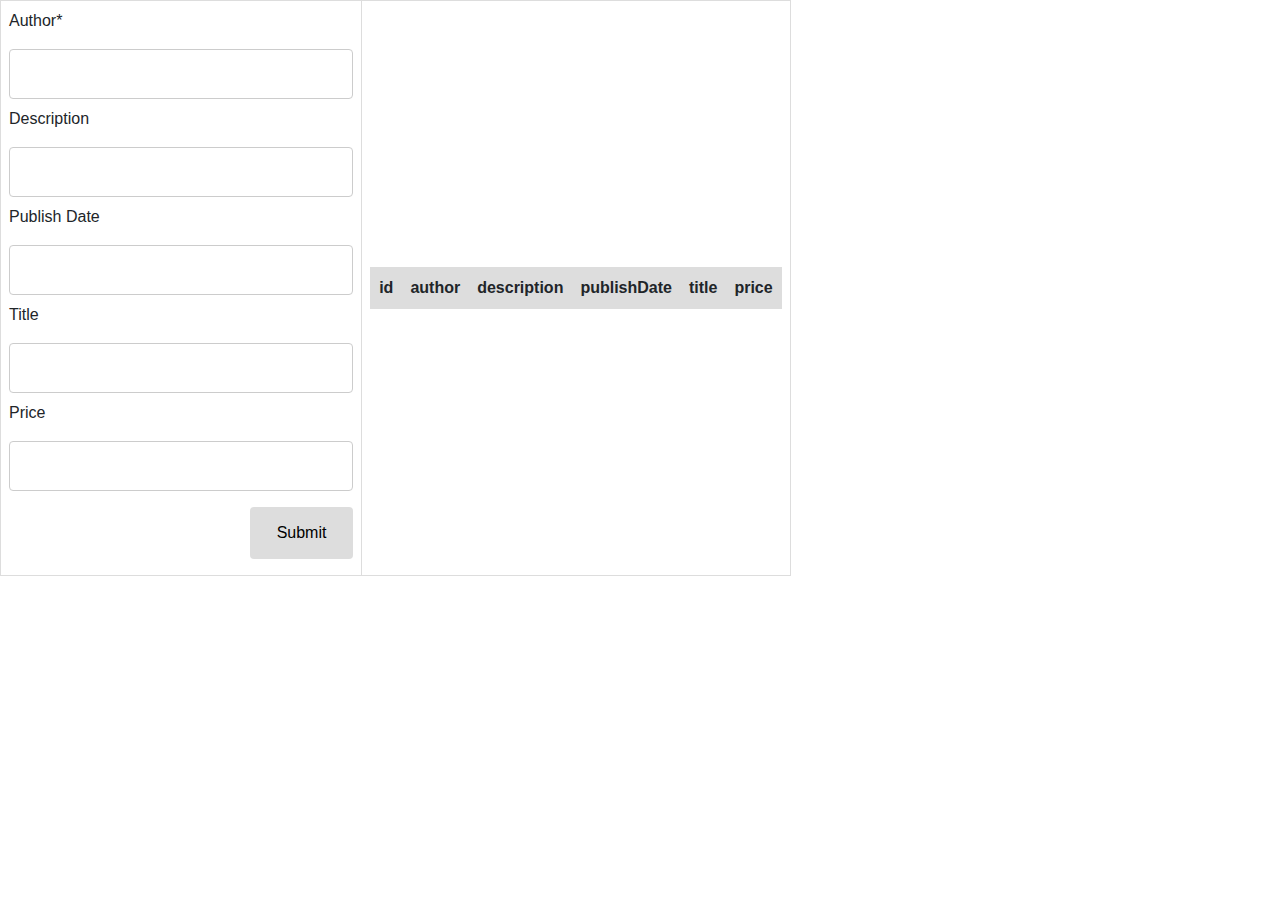
==== index.html @ 5b46f622 "first commit" ====
<!DOCTYPE html>
<html lang="en">
<head>
    <meta charset="UTF-8">
    <meta http-equiv="X-UA-Compatible" content="IE=edge">
    <meta name="viewport" content="width=device-width, initial-scale=1.0">
    <title>Chatbot management</title>
    <link rel="stylesheet" href="styles.css">
    <link rel="stylesheet" href="https://stackpath.bootstrapcdn.com/bootstrap/4.3.1/css/bootstrap.min.css" 
    integrity="sha384-ggOyR0iXCbMQv3Xipma34MD+dH/1fQ784/j6cY/iJTQUOhcWr7x9JvoRxT2MZw1T" crossorigin="anonymous">
    <script src="https://cdnjs.cloudflare.com/ajax/libs/jquery/3.5.1/jquery.min.js"></script>
    
</head>
<body>
    <div class="container">
        <div class="row">
            
        </div>
    
    </div>

    <div>
        <table>
            <tr>
                <td>
                    <form onsubmit="event.preventDefault();onFormSubmit();" autocomplete="off">
                        <div>
                            <label>Author*</label><label class="validation-error hide" id="authorValidationError">This field is required.</label>
                            <input type="text" name="author" id="author">
                        </div>
                        <div>
                            <label>Description</label>
                            <input type="text" name="description" id="description">
                        </div>
                        <div>
                            <label>Publish Date</label>
                            <input type="text" name="publishDate" id="publishDate">
                        </div>
                        <div>
                            <label>Title</label>
                            <input type="text" name="title" id="title">
                        </div>
                        <div>
                            <label>Price</label>
                            <input type="text" name="price" id="price">
                        </div>
                        <div  class="form-action-buttons">
                            <input type="submit" value="Submit">
                            
                        </div>
                    </form>
                </td>
                <td>
                    <table class="list" id="employeeList">
                        <thead>
                            <tr>
                        <th>id</th>
                        <th>author</th>
                        <th>description</th>
                        <th>publishDate</th>
                        <th>title</th>
                        <th>price</th>
                               
                            </tr>
                        </thead>
                        <tbody>
    
                        <tbody id="load_data">
                    </table>
                </td>
            </tr>
        </table>
    </div>
    <script src="script.js"></script>
    <script>
        $(document).ready(function() {
            LoadData();
        });

        function LoadData() {
            $.ajax({
                url: 'https://4mnqff3wfj.execute-api.us-east-1.amazonaws.com/dev/book',
                type: 'GET',
                success: function(rs) {
                    console.log(rs);
                    var str = "";
                    $.each(rs, function(i, item) {
                        str += "<tr>";
                        str += "<td>" + item.id + "</td>"; //so tu tang
                        str += "<td>" + item.author + "</td>"; //tieu de
                        str += "<td>" + item.description + "</td>";
                        str += "<td>" + item.publishDate + "</td>";
                        str += "<td>" + item.title + "</td>";
                        str += "<td>" + item.price + "</td>";
                        str += "</tr>";

                    });
                    $('#load_data').html(str);
                }
            });
        }
    </script>
</body>
</html>
---- styles.css ----
body > table{
    width: 80%;
}

table{
    border-collapse: collapse;
}
table.list{
    width:100%;
}

td, th {
    border: 1px solid #dddddd;
    text-align: left;
    padding: 8px;
}
tr:nth-child(even),table.list thead>tr {
    background-color: #dddddd;
}

input[type=text], input[type=number] {
    width: 100%;
    padding: 12px 20px;
    margin: 8px 0;
    display: inline-block;
    border: 1px solid #ccc;
    border-radius: 4px;
    box-sizing: border-box;
}

input[type=submit]{
    width: 30%;
    background-color: #ddd;
    color: #000;
    padding: 14px 20px;
    margin: 8px 0;
    border: none;
    border-radius: 4px;
    cursor: pointer;
}

form div.form-action-buttons{
    text-align: right;
}

a{
    cursor: pointer;
    text-decoration: underline;
    color: #0000ee;
    margin-right: 4px;
}

label.validation-error{
    color:   red;
    margin-left: 5px;
}

.hide{
    display:none;
}
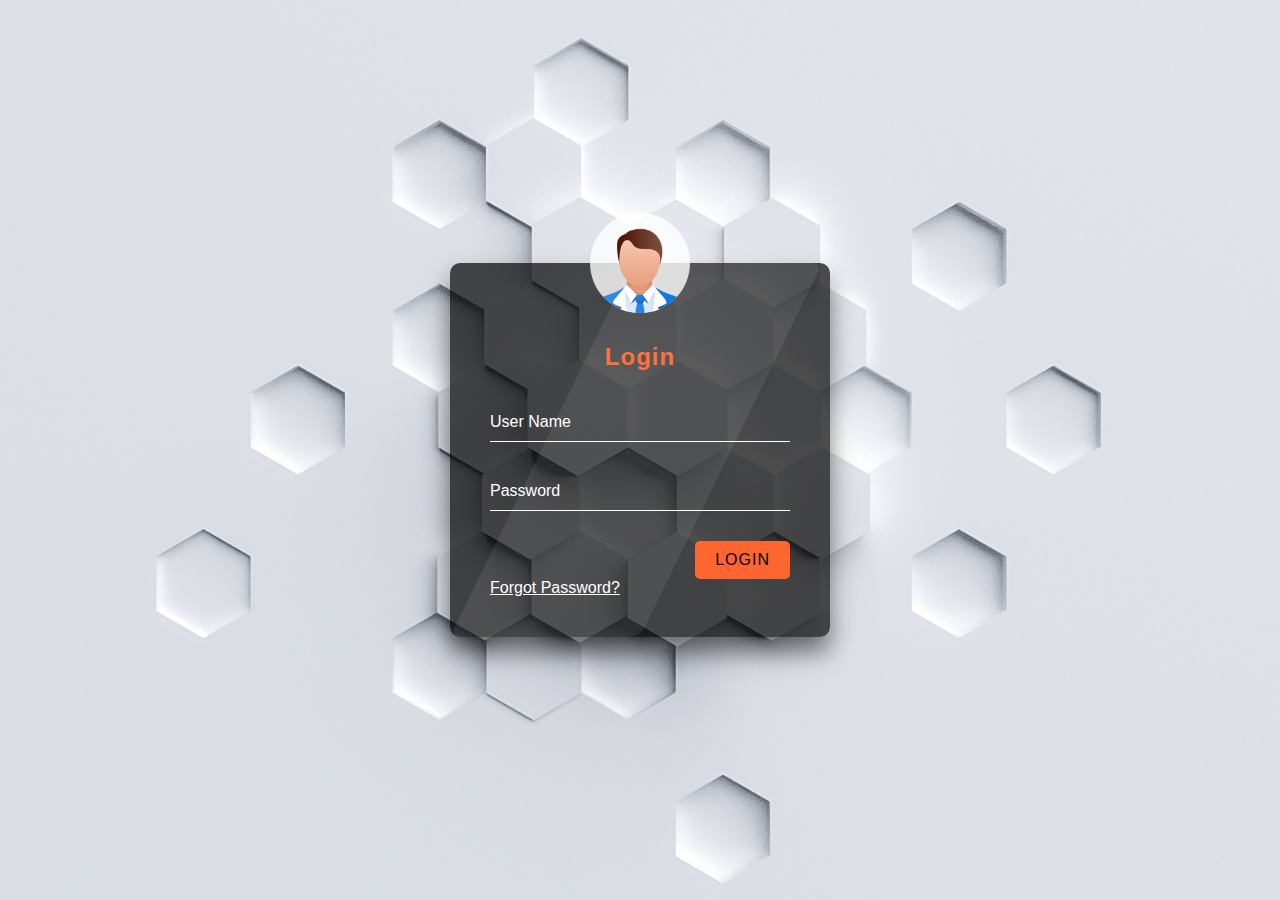
==== commit e0da5e90: "CRUD REST API" ====
--- a/index.html
+++ b/index.html
@@ -1,104 +1,57 @@
 <!DOCTYPE html>
 <html lang="en">
 <head>
-    <meta charset="UTF-8">
-    <meta http-equiv="X-UA-Compatible" content="IE=edge">
-    <meta name="viewport" content="width=device-width, initial-scale=1.0">
-    <title>Chatbot management</title>
-    <link rel="stylesheet" href="styles.css">
-    <link rel="stylesheet" href="https://stackpath.bootstrapcdn.com/bootstrap/4.3.1/css/bootstrap.min.css" 
-    integrity="sha384-ggOyR0iXCbMQv3Xipma34MD+dH/1fQ784/j6cY/iJTQUOhcWr7x9JvoRxT2MZw1T" crossorigin="anonymous">
-    <script src="https://cdnjs.cloudflare.com/ajax/libs/jquery/3.5.1/jquery.min.js"></script>
-    
+  <meta charset="UTF-8">
+  <meta name="viewport" content="width=device-width, initial-scale=1.0">
+  <meta http-equiv="X-UA-Compatible" content="ie=edge">
+  <link rel="stylesheet" href="/css/style-login.css">
+  <title>Login</title>
 </head>
 <body>
-    <div class="container">
-        <div class="row">
-            
+  <div class="login-wrapper">
+    <form name ="login" action="" class="form">
+      <img src="/img/avatar.png" alt="">
+      <h2>Login</h2>
+      <div class="input-group">
+        <input type="text" name="id" id="loginUser" required>
+        <label for="loginUser">User Name</label>
+      </div>
+      <div class="input-group">
+        <input type="password" name="pass" id="loginPassword" required>
+        <label for="loginPassword">Password</label>
+      </div>
+      <input type="button" value="Login" class="submit-btn" onClick="pasuser(this.form)">
+      <a href="#forgot-pw" class="forgot-pw">Forgot Password?</a>
+    </form>
+
+
+    <div id="forgot-pw">
+      <form action="" class="form">
+        <a href="#" class="close">&times;</a>
+        <h2>Reset Password</h2>
+        <div class="input-group">
+          <input type="email" name="Email" id="email" required>
+          <label for="email">Email</label>
         </div>
-    
+        <input type="submit" value="Submit" class="submit-btn">
+      </form>
     </div>
+  </div>
 
-    <div>
-        <table>
-            <tr>
-                <td>
-                    <form onsubmit="event.preventDefault();onFormSubmit();" autocomplete="off">
-                        <div>
-                            <label>Author*</label><label class="validation-error hide" id="authorValidationError">This field is required.</label>
-                            <input type="text" name="author" id="author">
-                        </div>
-                        <div>
-                            <label>Description</label>
-                            <input type="text" name="description" id="description">
-                        </div>
-                        <div>
-                            <label>Publish Date</label>
-                            <input type="text" name="publishDate" id="publishDate">
-                        </div>
-                        <div>
-                            <label>Title</label>
-                            <input type="text" name="title" id="title">
-                        </div>
-                        <div>
-                            <label>Price</label>
-                            <input type="text" name="price" id="price">
-                        </div>
-                        <div  class="form-action-buttons">
-                            <input type="submit" value="Submit">
-                            
-                        </div>
-                    </form>
-                </td>
-                <td>
-                    <table class="list" id="employeeList">
-                        <thead>
-                            <tr>
-                        <th>id</th>
-                        <th>author</th>
-                        <th>description</th>
-                        <th>publishDate</th>
-                        <th>title</th>
-                        <th>price</th>
-                               
-                            </tr>
-                        </thead>
-                        <tbody>
-    
-                        <tbody id="load_data">
-                    </table>
-                </td>
-            </tr>
-        </table>
-    </div>
-    <script src="script.js"></script>
-    <script>
-        $(document).ready(function() {
-            LoadData();
-        });
 
-        function LoadData() {
-            $.ajax({
-                url: 'https://4mnqff3wfj.execute-api.us-east-1.amazonaws.com/dev/book',
-                type: 'GET',
-                success: function(rs) {
-                    console.log(rs);
-                    var str = "";
-                    $.each(rs, function(i, item) {
-                        str += "<tr>";
-                        str += "<td>" + item.id + "</td>"; //so tu tang
-                        str += "<td>" + item.author + "</td>"; //tieu de
-                        str += "<td>" + item.description + "</td>";
-                        str += "<td>" + item.publishDate + "</td>";
-                        str += "<td>" + item.title + "</td>";
-                        str += "<td>" + item.price + "</td>";
-                        str += "</tr>";
+  
 
-                    });
-                    $('#load_data').html(str);
-                }
-            });
-        }
+  <script language="javascript">
+    function pasuser(form) {
+    if (form.id.value=="admin") { 
+    if (form.pass.value=="admin") {              
+    location="index-book.html" 
+    } else {
+    alert("Invalid Password")
+    }
+    } else {  alert("Invalid UserID")
+    }
+    }
     </script>
 </body>
 </html>--- a/css/style-login.css
+++ b/css/style-login.css
@@ -0,0 +1,128 @@
+* {
+  margin: 0;
+  padding: 0;
+  box-sizing: border-box;
+}
+body {
+  background: url('/img/bg.jpg') no-repeat center;
+  background-size: cover;
+  font-family: sans-serif;
+}
+.login-wrapper {
+  height: 100vh;
+  width: 100vw;
+  display: flex;
+  justify-content: center;
+  align-items: center;
+}
+.form {
+  position: relative;
+  width: 100%;
+  max-width: 380px;
+  padding: 80px 40px 40px;
+  background: rgba(0,0,0,0.7);
+  border-radius: 10px;
+  color: #fff;
+  box-shadow: 0 15px 25px rgba(0,0,0,0.5);
+}
+.form::before {
+  content:'';
+  position: absolute;
+  top: 0;
+  left: 0;
+  width: 50%;
+  height: 100%;
+  background: rgba(255,255,255, 0.08);
+  transform: skewX(-26deg);
+  transform-origin: bottom left;
+  border-radius: 10px;
+  pointer-events: none;
+}
+.form img {
+  position: absolute;
+  top: -50px;
+  left: calc(50% - 50px);
+  width: 100px;
+  background: rgba(255,255,255, 0.8);
+  border-radius: 50%;
+}
+.form h2 {
+  text-align: center;
+  letter-spacing: 1px;
+  margin-bottom: 2rem;
+  color: #ff652f;
+}
+.form .input-group {
+  position: relative;
+}
+.form .input-group input {
+  width: 100%;
+  padding: 10px 0;
+  font-size: 1rem;
+  letter-spacing: 1px;
+  margin-bottom: 30px;
+  border: none;
+  border-bottom: 1px solid #fff;
+  outline: none;
+  background-color: transparent;
+  color: inherit;
+}
+.form .input-group label {
+  position: absolute;
+  top: 0;
+  left: 0;
+  padding: 10px 0;
+  font-size: 1rem;
+  pointer-events: none;
+  transition: .3s ease-out;
+}
+.form .input-group input:focus + label,
+.form .input-group input:valid + label {
+  transform: translateY(-18px);
+  color: #ff652f;
+  font-size: .8rem;
+}
+.submit-btn {
+  display: block;
+  margin-left: auto;
+  border: none;
+  outline: none;
+  background: #ff652f;
+  font-size: 1rem;
+  text-transform: uppercase;
+  letter-spacing: 1px;
+  padding: 10px 20px;
+  border-radius: 5px;
+  cursor: pointer;
+}
+.forgot-pw {
+  color: inherit;
+}
+
+#forgot-pw {
+  position: absolute;
+  display: flex;
+  justify-content: center;
+  align-items: center;
+  top: 0;
+  left: 0;
+  right: 0;
+  height: 0;
+  z-index: 1;
+  background: #fff;
+  opacity: 0;
+  transition: 0.6s;
+}
+#forgot-pw:target {
+  height: 100%;
+  opacity: 1;
+}
+.close {
+  position: absolute;
+  right: 1.5rem;
+  top: 0.5rem;
+  font-size: 2rem;
+  font-weight: 900;
+  text-decoration: none;
+  color: inherit;
+}
